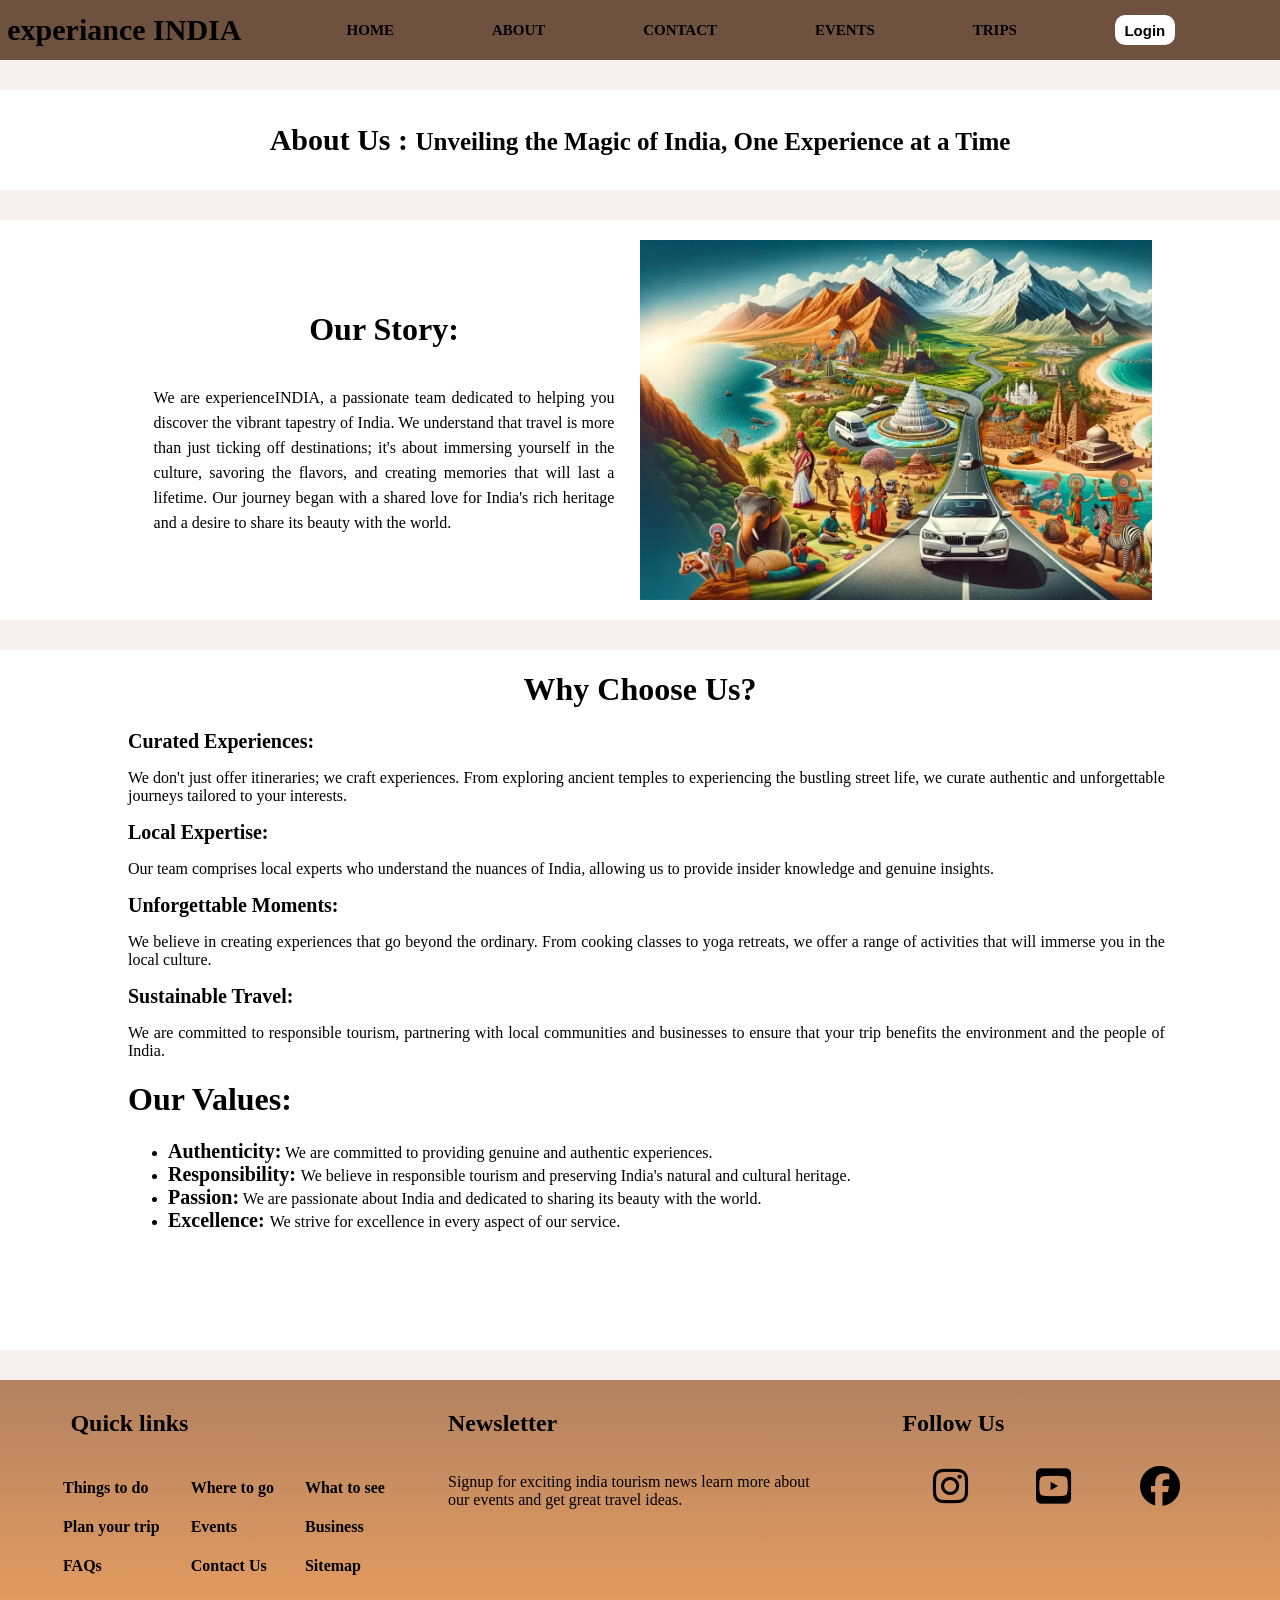
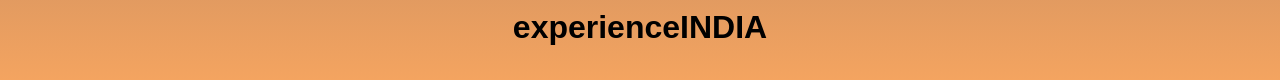
==== html/about.html @ 3abc3cb7 "folder structure is changed" ====
<!DOCTYPE html>
<html lang="en">
<head>
    <meta charset="UTF-8">
    <meta name="viewport" content="width=device-width, initial-scale=1.0">
    <title>AboutUs</title>
    <link rel="stylesheet" href="../css/about.css">
    <link rel="stylesheet" href="../css/nav.css">
    <link rel="stylesheet" href="../css/footer.css">
    <link rel="stylesheet" href="https://cdnjs.cloudflare.com/ajax/libs/font-awesome/6.7.2/css/all.min.css" integrity="sha512-Evv84Mr4kqVGRNSgIGL/F/aIDqQb7xQ2vcrdIwxfjThSH8CSR7PBEakCr51Ck+w+/U6swU2Im1vVX0SVk9ABhg==" crossorigin="anonymous" referrerpolicy="no-referrer" />

</head>
<body>
    <div class="parent">
        <div class="navbar">
            <label style="font-size: 30px;font-weight: bold;" >experiance INDIA</label>
            <div class="links"><a href="../index.html" class="link">HOME</a>
            <a href="../html/about.html" class="link">ABOUT</a>
            <a href="../html/contact.html" class="link">CONTACT</a>
            <a href="../html/events.html" class="link">EVENTS</a>
            <a href="../index.html" class="link">TRIPS</a>
            <a href="../html/login-form.html"><button class="logbtn">Login</button></a>
            </div>
        </div>
        <div class="heading">
            <label style="font-size: 30px;font-weight: bold;">About Us : <span style="font-size: 25px;font-weight: bold;">Unveiling the Magic of India, One Experience at a Time</span></label>
        </div>
        <div class="d1">
            <div class="d1-1">
               <h1>Our Story:</h1>
               <p style="width: 90%;text-align: justify;line-height: 25px;">We are experienceINDIA, a passionate team dedicated to helping you discover the vibrant tapestry of India. We understand that travel is more than just ticking off destinations; it's about immersing yourself in the culture, savoring the flavors, and creating memories that will last a lifetime. Our journey began with a shared love for India's rich heritage and a desire to share its beauty with the world.</p> 
            </div>
            <div class="d1-2"></div>
        </div>
        <div class="d2">
            <h1>Why Choose Us?</h1>
            <div style="margin-left: 10%;">
                <label style="font-size: 20px;font-weight: bold;">Curated Experiences:</label>
                <p style="width: 90%;text-align: justify;">We don't just offer itineraries; we craft experiences. From exploring ancient temples to experiencing the bustling street life, we curate authentic and unforgettable journeys tailored to your interests.</p>
                <label style="font-size: 20px;font-weight: bold;">Local Expertise:</label>
                <p style="width: 90%;text-align: justify;">Our team comprises local experts who understand the nuances of India, allowing us to provide insider knowledge and genuine insights.</p>
                <label style="font-size: 20px;font-weight: bold;">Unforgettable Moments:</label>
                <p style="width: 90%;text-align: justify;">We believe in creating experiences that go beyond the ordinary. From cooking classes to yoga retreats, we offer a range of activities that will immerse you in the local culture.</p>
                <label style="font-size: 20px;font-weight: bold;">Sustainable Travel:</label>
                <p style="width: 90%;text-align: justify;">We are committed to responsible tourism, partnering with local communities and businesses to ensure that your trip benefits the environment and the people of India.</p>
                <h1>Our Values:</h1>
                <ul>
                    <li><span style="font-size: 20px;font-weight: bold;">Authenticity:</span> We are committed to providing genuine and authentic experiences.</li>
                    <li><span style="font-size: 20px;font-weight: bold;">Responsibility: </span>  We believe in responsible tourism and preserving India's natural and cultural heritage.</li>
                    <li><span style="font-size: 20px;font-weight: bold;">Passion:</span> We are passionate about India and dedicated to sharing its beauty with the world.</li>
                    <li><span style="font-size: 20px;font-weight: bold;">Excellence: </span> We strive for excellence in every aspect of our service.</li>
                </ul>
            </div>
        </div>
        <div class="footer">
            <div class="c1">
                <div class="c1-1">
                    <h2 style="margin-left: 10%;">Quick links</h2>
                    <div class="c1-1-1">
                        <div>
                            <h4>Things to do</h4>
                            <h4>Plan your trip</h4>
                            <h4>FAQs</h4>
                        </div>
                        <div>
                            <h4>Where to go</h4>
                            <h4>Events</h4>
                            <h4>Contact Us</h4>
                        </div>
                        <div>
                            <h4>What to see</h4>
                            <h4>Business</h4>
                            <h4>Sitemap</h4>
                        </div>
                    </div>
                </div>
                <div class="c1-2">
                    <h2>Newsletter</h2>
                    <div>
                        <p>Signup for exciting india tourism news
                           learn more about  <br> our events and get great
                           travel ideas.</p>
                    </div>
                </div>
                <div class="c1-3">
                    <h2 style="margin-left: 10%;">Follow Us</h2>
                    <div class="c1-3-1">
                        <i class="fa-brands fa-instagram c1-3-1-icon"></i>
                        <i class="fa-brands fa-square-youtube c1-3-1-icon"></i>
                        <i class="fa-brands fa-facebook c1-3-1-icon"></i>
                    </div>
                    <div>
    
                    </div>
                </div>
            </div>
            <div class="c2">
                <h1 style="font-family: 'Lucida Sans', 'Lucida Sans Regular', 'Lucida Grande', 'Lucida Sans Unicode', Geneva, Verdana, sans-serif;">experienceINDIA</h1>
            </div>
        </div>
    </div>
</body>
</html>
---- css/about.css ----
body{
    margin: 0px;
}
.parent{
    width: 100%;
    height: auto;
    display: flex;
    flex-direction: column;
    background-color:rgba(165, 42, 42, 0.073);
}
.heading{
    width: 100%;
    height: 100px;
    background-color: white;
    display: flex;
    flex-direction: column;
    justify-content: center;
    align-items: center;
    margin-top: 30px;
}
.d1{
    width: 100%;
    height: 400px;
    background-color: white;
    display: flex;
    flex-direction: row;
    justify-content: center;
    align-items: center;
    margin-top: 30px;
}
.d1-1,.d1-2{
    width: 40%;
    height: 90%;
    display: flex;
    flex-direction: column;
    justify-content: center;
    align-items: center;
}
.d1-2{
    background-image: url(../images/aboutus-image.webp);
    background-repeat: no-repeat;
    background-size: cover;
}
.d2{
    width: 100%;
    height: 700px;
    background-color: white;
    display: flex;
    flex-direction:column;
    /* justify-content: center; */
    align-items: center;
    margin-top: 30px;
    margin-bottom: 30px;
}
---- css/nav.css ----
body{
    margin: 0px;
}
.navbar
{
    height: 60px;
    width: 100%;
    display: flex;
    justify-content: space-evenly;
    align-items: center;
    background-color: rgba(84, 52, 30, 0.841);
}
.links{
    width: 80%;
    height: 100%;
    display: flex;
    flex-direction: row;
    justify-content: space-evenly;
    align-items: center;
}
.link{
    color: black;
    font-weight: bold;
    text-decoration: none;
    font-size: 15px;
}
.logbtn{
    border: none;
    border-radius: 10px;
    height: 30px;
    width: 60px;
    font-size: 15px;
    font-weight: bold;
    background-color: white;
}
.logbtn:hover{
    background-color: black;
    color: white;
}
.link:hover{
    color: white;
    font-size: 20px;
}
---- css/footer.css ----
/* body{
    margin: 0px;
} */

/* footer */
.footer{
    width: 100%;
    height: 300px;
    /* background-color: yellow; */
    background-image: linear-gradient(to top,sandybrown,rgba(139, 69, 19, 0.644));
    display: flex;
    flex-direction: column;
}
/* child1 */
.c1{
    width: 100%;
    height: 70%;
    /* background-color: rgba(165, 42, 42, 0.322); */
    display: flex;
    flex-direction: row;
    justify-content: space-evenly;
    align-items: center;
}
/* c1 childs */
.c1-1,.c1-2,.c1-3{
    /* background-color: red; */
    width: 30%;
    height: 90%;
    display: flex;
    flex-direction: column;
    color: black;
}
.c1-1-1{
    /* background-color: orange; */
    width: 100%;
    height: 70%;
    display: flex;
    flex-direction: row;
    justify-content: space-evenly;
}
.c1-3-1{
    width: 100%;
    height: 30%;
    /* background-color:brown; */
    display: flex;
    flex-direction: row;
    justify-content: space-evenly;
    align-items: center;
}
.c1-3-1-icon{
    font-size: 40px;
}
/* child2 */
.c2{
    width: 100%;
    height: 25%;
    /* background-color: red; */
    display: flex;
    justify-content: center;
    align-items: center;
}
.c2-logo{
    width: 15%;
    height: 50%;
}
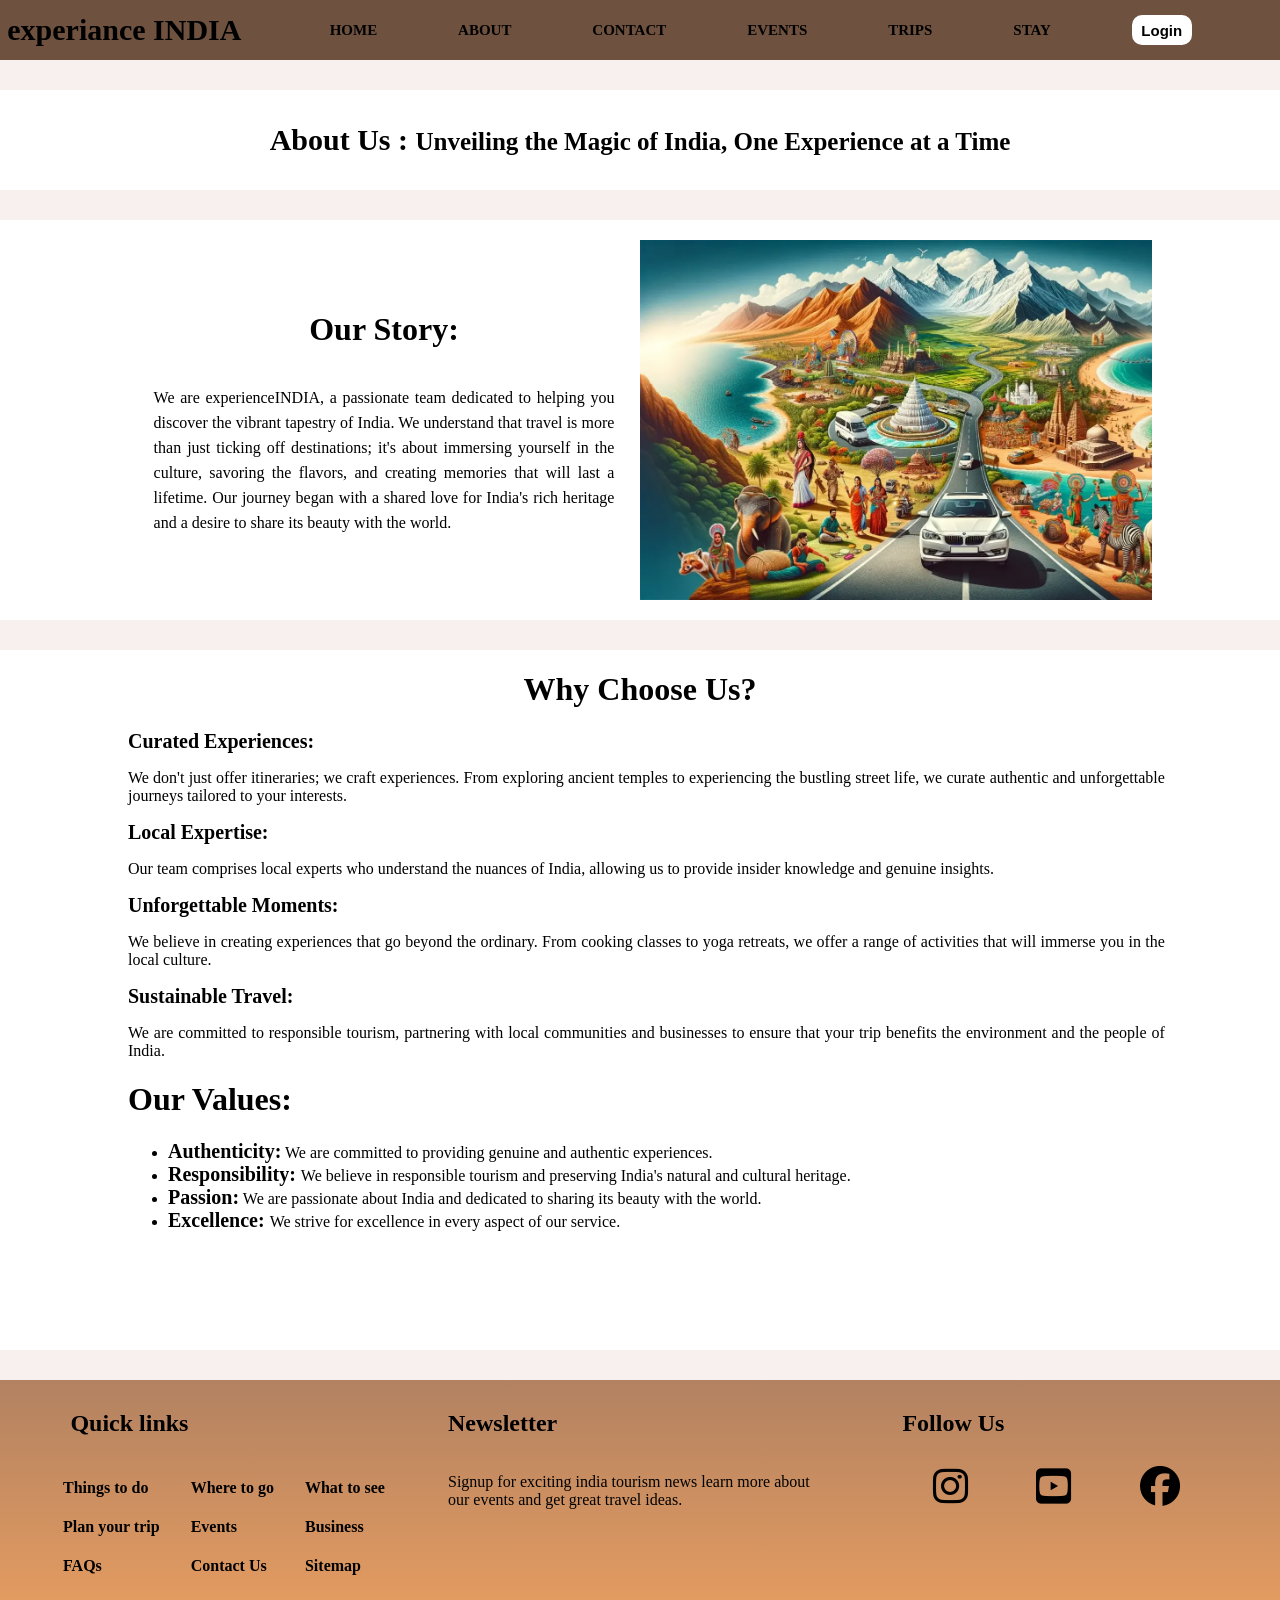
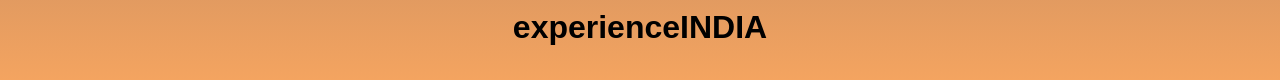
==== commit f51e5db7: "added responsive using media queries" ====
--- a/html/about.html
+++ b/html/about.html
@@ -19,6 +19,7 @@
             <a href="../html/contact.html" class="link">CONTACT</a>
             <a href="../html/events.html" class="link">EVENTS</a>
             <a href="../index.html" class="link">TRIPS</a>
+            <a href="./html/stay.html" class="link">STAY</a>
             <a href="../html/login-form.html"><button class="logbtn">Login</button></a>
             </div>
         </div>
--- a/css/about.css
+++ b/css/about.css
@@ -52,4 +52,77 @@
     align-items: center;
     margin-top: 30px;
     margin-bottom: 30px;
+}
+
+/* Tablet & Medium Screens (max-width: 768px) */
+@media screen and (max-width: 768px) {
+    .heading{
+        height: 80px;
+        margin-top: 20px;
+    }
+    
+    .d1{
+        flex-direction: column;
+        height: auto;
+        padding: 20px 0;
+    }
+    
+    .d1-1, .d1-2{
+        width: 90%;
+        height: 250px;
+        margin: 10px 0;
+    }
+    
+    .d2{
+        height: auto;
+        padding: 20px 0;
+        margin-top: 20px;
+        margin-bottom: 20px;
+    }
+}
+
+/* Mobile Devices (max-width: 480px) */
+@media screen and (max-width: 480px) {
+    .heading{
+        height: 60px;
+        margin-top: 15px;
+        padding: 10px;
+    }
+    
+    .d1{
+        flex-direction: column;
+        height: auto;
+        padding: 15px;
+        margin-top: 15px;
+    }
+    
+    .d1-1, .d1-2{
+        width: 100%;
+        height: 200px;
+        margin: 10px 0;
+    }
+    
+    .d2{
+        height: auto;
+        padding: 15px;
+        margin-top: 15px;
+        margin-bottom: 15px;
+    }
+}
+
+/* Extra Small Devices (max-width: 360px) */
+@media screen and (max-width: 360px) {
+    .heading{
+        height: 50px;
+        margin-top: 10px;
+    }
+    
+    .d1-1, .d1-2{
+        height: 180px;
+        padding: 10px;
+    }
+    
+    .d2{
+        padding: 10px;
+    }
 }
--- a/css/nav.css
+++ b/css/nav.css
@@ -41,4 +41,88 @@
 .link:hover{
     color: white;
     font-size: 20px;
+}
+
+/* Tablet & Medium Screens (max-width: 768px) */
+@media screen and (max-width: 768px) {
+    .navbar{
+        height: 50px;
+    }
+    
+    .links{
+        width: 85%;
+        gap: 15px;
+    }
+    
+    .link{
+        font-size: 13px;
+    }
+    
+    .link:hover{
+        font-size: 15px;
+    }
+    
+    .logbtn{
+        height: 28px;
+        width: 55px;
+        font-size: 13px;
+    }
+}
+
+/* Mobile Devices (max-width: 480px) */
+@media screen and (max-width: 480px) {
+    .navbar{
+        height: 45px;
+        padding: 0 10px;
+        justify-content: space-between;
+    }
+    
+    .links{
+        width: 90%;
+        gap: 10px;
+        justify-content: flex-start;
+    }
+    
+    .link{
+        font-size: 11px;
+        padding: 5px;
+    }
+    
+    .link:hover{
+        font-size: 12px;
+    }
+    
+    .logbtn{
+        height: 25px;
+        width: 50px;
+        font-size: 11px;
+        padding: 0 5px;
+    }
+}
+
+/* Extra Small Devices (max-width: 360px) */
+@media screen and (max-width: 360px) {
+    .navbar{
+        height: 40px;
+        flex-direction: row;
+    }
+    
+    .links{
+        width: 100%;
+        gap: 8px;
+    }
+    
+    .link{
+        font-size: 10px;
+    }
+    
+    .link:hover{
+        font-size: 11px;
+    }
+    
+    .logbtn{
+        height: 22px;
+        width: 45px;
+        font-size: 10px;
+    }
 }
--- a/css/footer.css
+++ b/css/footer.css
@@ -62,4 +62,111 @@
 .c2-logo{
     width: 15%;
     height: 50%;
+}
+
+/* Tablet & Medium Screens (max-width: 768px) */
+@media screen and (max-width: 768px) {
+    .footer{
+        height: 350px;
+    }
+    
+    .c1{
+        flex-direction: row;
+        height: 75%;
+        gap: 10px;
+    }
+    
+    .c1-1, .c1-2, .c1-3{
+        width: 32%;
+        height: 100%;
+    }
+    
+    .c1-1-1{
+        flex-direction: column;
+        justify-content: flex-start;
+    }
+    
+    .c1-3-1-icon{
+        font-size: 32px;
+    }
+    
+    .c2{
+        height: 25%;
+    }
+    
+    .c2-logo{
+        width: 20%;
+        height: 60%;
+    }
+}
+
+/* Mobile Devices (max-width: 480px) */
+@media screen and (max-width: 480px) {
+    .footer{
+        height: auto;
+        padding: 20px 0;
+    }
+    
+    .c1{
+        flex-direction: column;
+        height: auto;
+        gap: 20px;
+        padding: 15px;
+    }
+    
+    .c1-1, .c1-2, .c1-3{
+        width: 100%;
+        height: auto;
+        padding: 10px 0;
+    }
+    
+    .c1-1-1{
+        flex-direction: row;
+        justify-content: space-around;
+        gap: 10px;
+    }
+    
+    .c1-3-1{
+        height: auto;
+        padding: 10px 0;
+    }
+    
+    .c1-3-1-icon{
+        font-size: 28px;
+        margin: 0 5px;
+    }
+    
+    .c2{
+        height: auto;
+        padding: 15px;
+    }
+    
+    .c2-logo{
+        width: 25%;
+        height: auto;
+    }
+}
+
+/* Extra Small Devices (max-width: 360px) */
+@media screen and (max-width: 360px) {
+    .footer{
+        padding: 15px 0;
+    }
+    
+    .c1{
+        padding: 10px;
+        gap: 15px;
+    }
+    
+    .c1-1, .c1-2, .c1-3{
+        font-size: 14px;
+    }
+    
+    .c1-3-1-icon{
+        font-size: 24px;
+    }
+    
+    .c2-logo{
+        width: 30%;
+    }
 }
